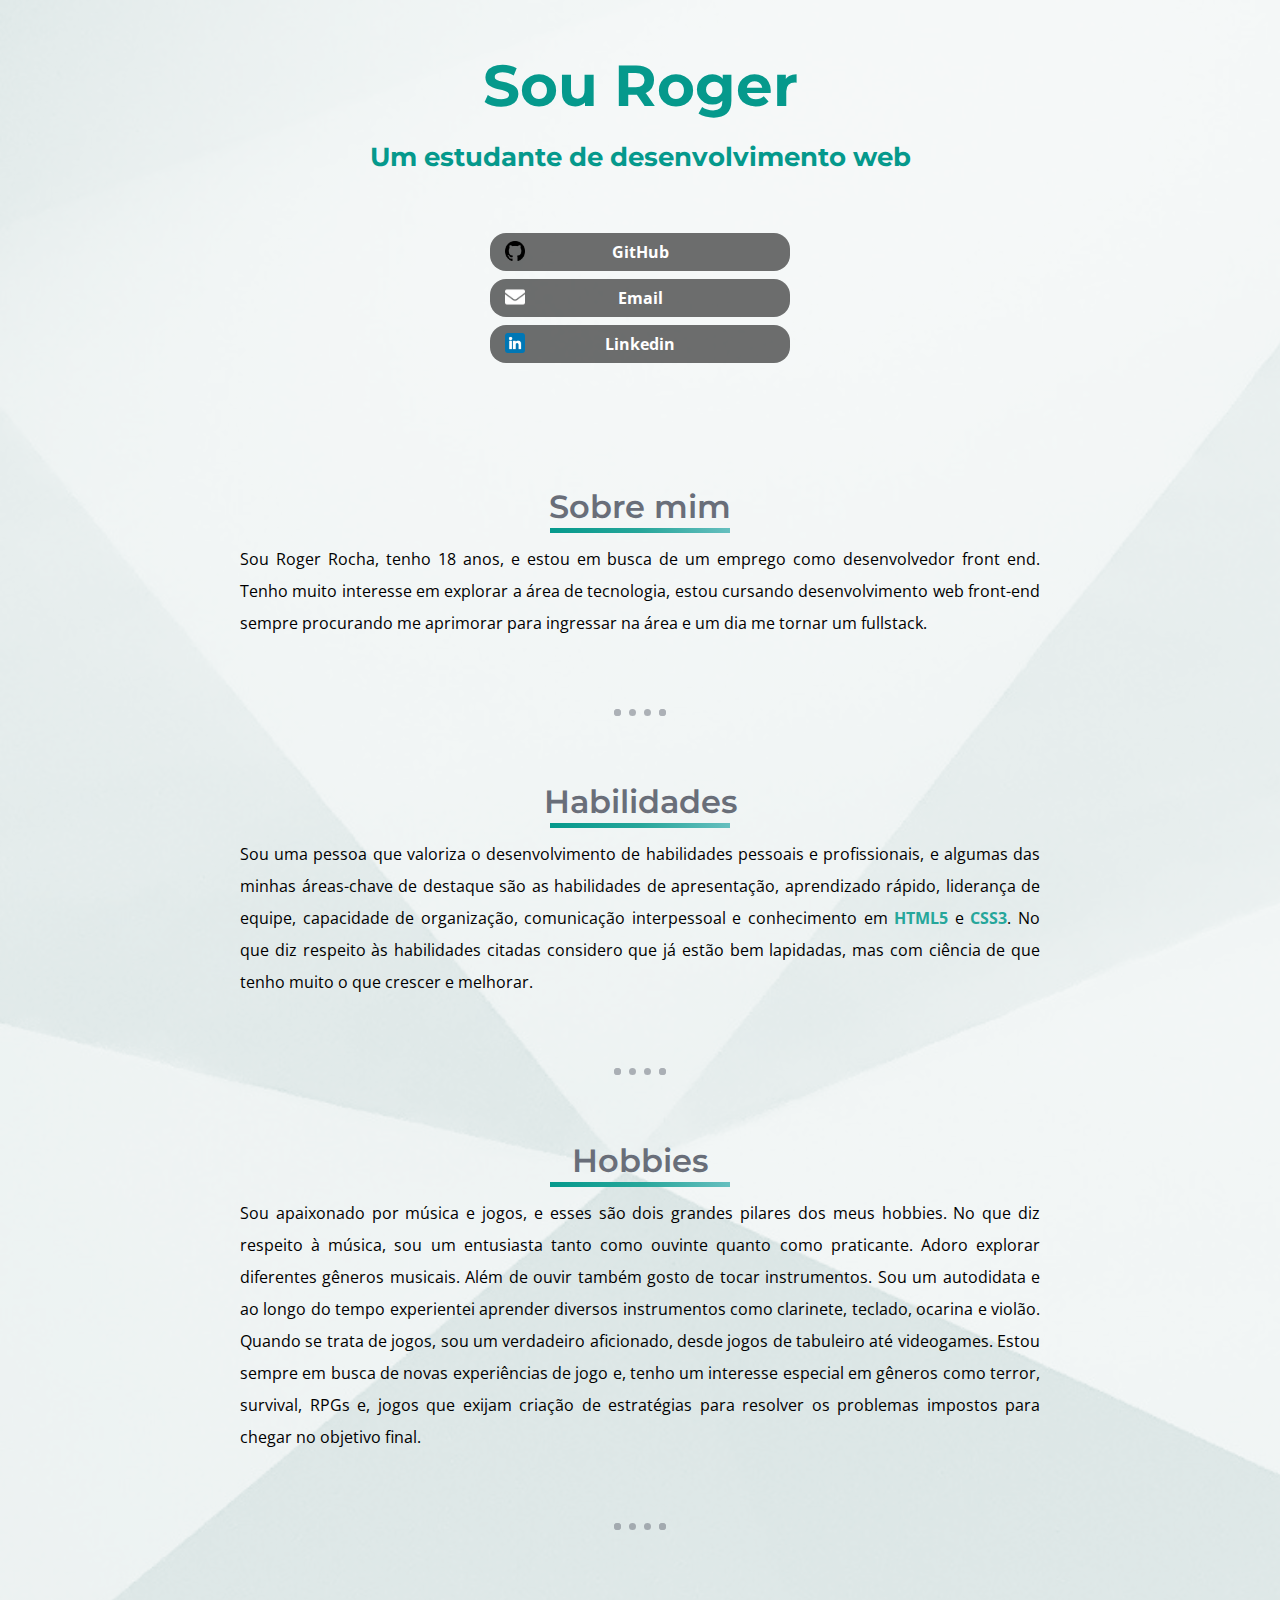
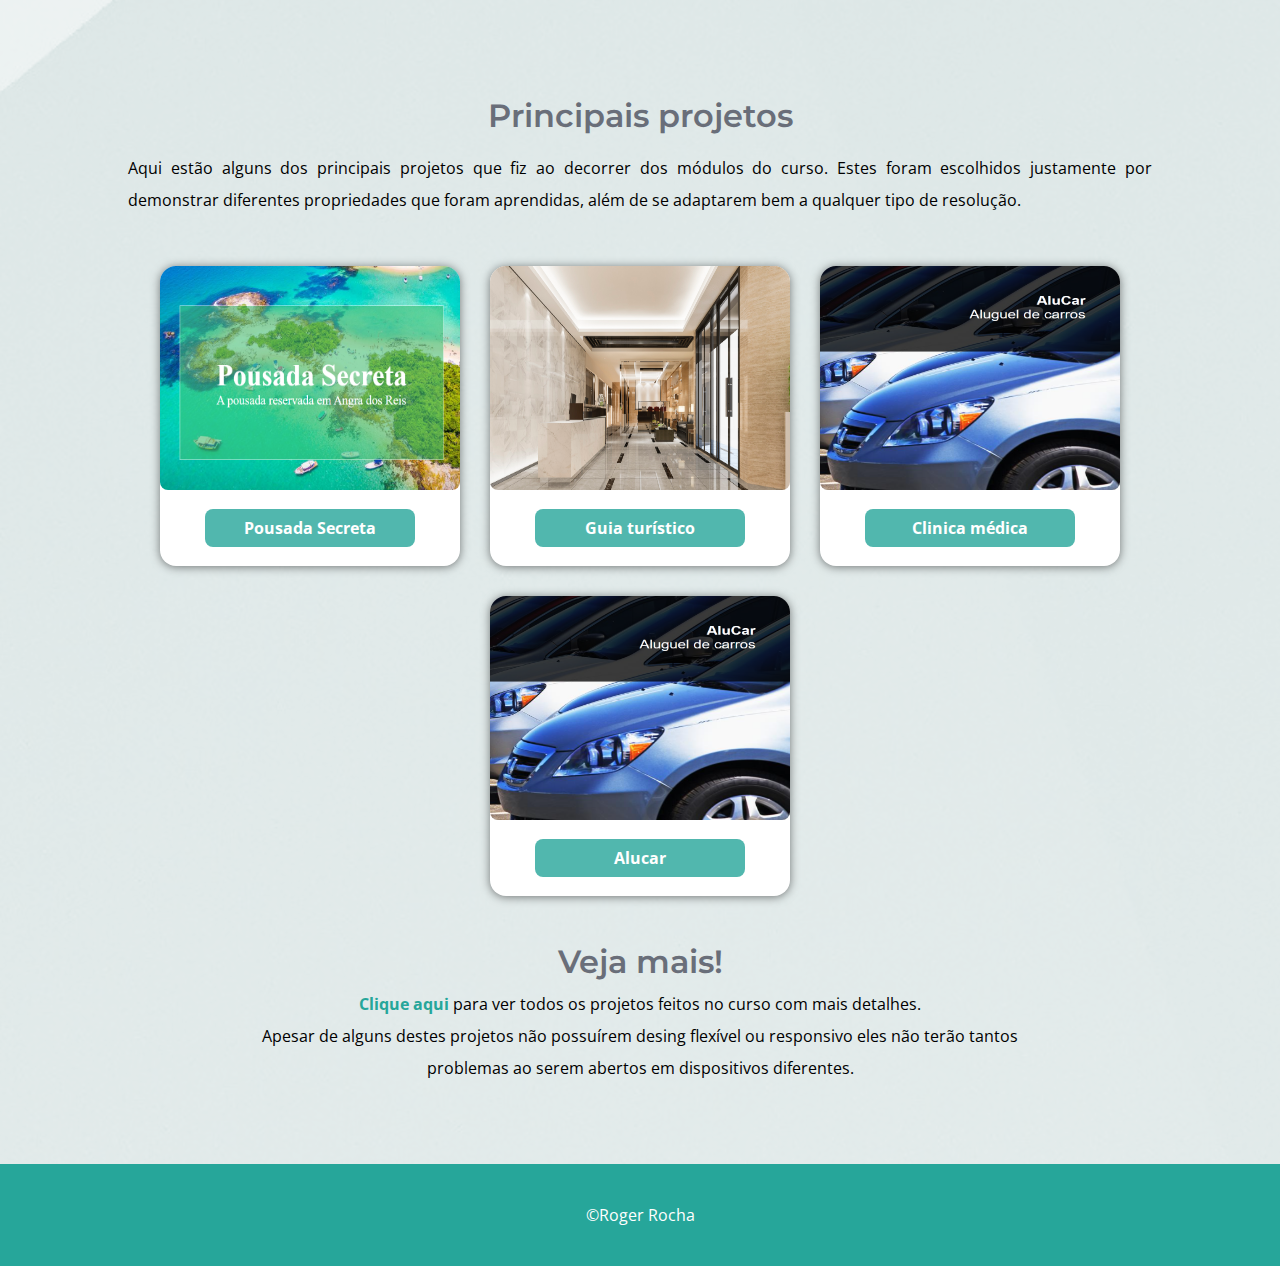
==== index.html @ a25a54a4 "Pimeiro Portfolio" ====
<!DOCTYPE html>
<html lang="pt-br">
<head>
    <meta charset="UTF-8">
    <meta name="viewport" content="width=device-width, initial-scale=1.0">
    <link rel="stylesheet" href="style.css">
    <link rel="preconnect" href="https://fonts.googleapis.com">
    <link rel="preconnect" href="https://fonts.gstatic.com" crossorigin>
    <link href="https://fonts.googleapis.com/css2?family=Montserrat:wght@100..900&family=Open+Sans:wght@300..800&display=swap" rel="stylesheet">
    <title>Portifólio</title>
</head>
<body>

    <main>
        <section id="voltar" class="apresentacao">

            <div class="container-info">
                <h1>Sou Roger</h1>
                <h2>Um estudante de desenvolvimento web</h2>
            </div>

       
            <nav class="links">
                <a href="https://github.com/rogerrochago02?tab=repositories" target="_blank">
                    <img src="imagens/logo_github.png" alt="icone-github">
                    GitHub
                </a>
                <a href="mailto:rogerrochago02@gmail.com" target="_blank">
                    <img src="imagens/email.png" alt="icone-email">
                    Email
                </a>
                <a id="sobre" href="https://www.linkedin.com/in/roger-rocha-gon%C3%A7alves-oliveira-5913b126b/" target="_blank">
                    <img src="imagens/linkedin.png" alt="icone-linkedin">
                    Linkedin
                </a>
            </nav>
           

        </section>


        <section class="container-sobre">

            <article class="descricao">
                <h2>Sobre mim</h2>
                <p>Sou Roger Rocha, tenho 18 anos, e estou em busca de um emprego como desenvolvedor front end. Tenho muito interesse em explorar a área de tecnologia, estou cursando desenvolvimento web front-end sempre procurando me aprimorar para ingressar na área e um dia me tornar um fullstack.</p>
            </article>

            <hr>

            <article class="descricao">
                <h2>Habilidades</h2>
                <p>Sou uma pessoa que valoriza o desenvolvimento de habilidades pessoais e profissionais, e algumas das minhas áreas-chave de destaque são as habilidades de apresentação, aprendizado rápido, liderança de equipe, capacidade de organização, comunicação interpessoal e conhecimento em <a href="https://www.devmedia.com.br/certificado/tecnologia/html/roger-rocha" target="_blank">HTML5</a> e <a href="https://www.devmedia.com.br/certificado/tecnologia/css/roger-rocha" target="_blank">CSS3</a>. No que diz respeito às habilidades citadas considero que já estão bem lapidadas, mas com ciência de que tenho muito o que crescer e melhorar.</p>
            </article>

            <hr>

            <article class="descricao">
                <h2>Hobbies</h2>
                <p>Sou apaixonado por música e jogos, e esses são dois grandes pilares dos meus hobbies. No que diz respeito à música, sou um entusiasta tanto como ouvinte quanto como praticante. Adoro explorar diferentes gêneros musicais. Além de ouvir também gosto de tocar instrumentos. Sou um autodidata e ao longo do tempo experientei aprender diversos instrumentos como clarinete, teclado, ocarina e violão. Quando se trata de jogos, sou um verdadeiro aficionado, desde jogos de tabuleiro até videogames. Estou sempre em busca de novas experiências de jogo e, tenho um interesse especial em gêneros como terror, survival, RPGs e, jogos que exijam criação de estratégias para resolver os problemas impostos para chegar no objetivo final.</p>
            </article>
        
            <hr>
        
        </section>

        <section id="projetos" class="container-projetos">

            <article class="sobre-projetos">
                <h2>Principais projetos</h2>
                <p>Aqui estão alguns dos principais projetos que fiz ao decorrer dos módulos do curso. Estes foram escolhidos justamente por demonstrar diferentes propriedades que foram aprendidas, além de se adaptarem bem a qualquer tipo de resolução.</p>
            </article>

            <div class="projetos">

                <div class="card">
                    <img src="imagens/Pousada_Secreta.png" alt="Pousada_Secreta">
                    <div class="botao"><a href="https://rogerrochago02.github.io/Pousada_Secreta/" target="_blank">Pousada Secreta</a></div>
                </div>

                <div class="card">
                    <img src="imagens/CM-Life.jpg"Paraty">
                    <div class="botao"><a href="https://rogerrochago02.github.io/clinica/" target="_blank">Guia turístico</a></div>
                </div>

                <div class="card">
                    <img src="imagens/Alucar.png" alt="CLinica CM-Life">
                    <div class="botao"><a href="https://rogerrochago02.github.io/alucar" target="_blank">Clinica médica</a></div>
                </div>

                <div class="card">
                    <img src="imagens/Alucar.png" alt="Agencia">
                    <div class="botao"><a href="https://rogerrochago02.github.io/Agencia/">Alucar</a></div>
                </div>
            </div>
        </section>

        <aside class="veja-mais">
            <article>
                <h3>Veja mais!</h3>
                <p><a href="projetos.html" target="_blank">Clique aqui</a> para ver todos os projetos feitos no curso com mais detalhes.</p>
                <p>Apesar de alguns destes projetos não possuírem desing flexível ou responsivo eles não terão tantos problemas ao serem abertos em dispositivos diferentes.</p>
            </article>
        </aside>
    </main>

    <footer>
        &copy;Roger Rocha
    </footer>
</body>
</html>
---- style.css ----
* {
    margin: 0;
    padding: 0;
    box-sizing: border-box;
}

body {
    background-color: rgba(224, 242, 241, 0.7);
    background-image: url(imagens/imagem-de-fundo.jpg), linear-gradient(rgba(224, 242, 241, 0.5), rgba(224, 242, 241, 0.5));
    background-repeat: no-repeat;
    background-size: cover;
    background-blend-mode: overlay;
}

.apresentacao {
    max-width: 1024px;
    margin: auto;
    display: flex;
    flex-direction: column;
    align-items: center;
    justify-content: space-around;
}

.container-info {
    display: flex;
    flex-direction: column;
    align-items: center;
    text-align: center;
    margin: 30px 0;
}

h1, h2, h3 {
    text-align: center;
    font-family: 'Montserrat', sans-serif;
}


h1 {
    color: #05998c;
    font-family: 'Montserrat', sans-serif;
    font-size: 3.625rem;
    margin: 20px 0;
}

.container-info h2 {
    color: #05998c;
    font-size: 26px;
    font-weight: 700;

}

h2, h3 {
    color: #696e79;
    font-size: 2rem;
    font-weight: 600;
    position: relative;   
}

.container-sobre h2::before {
    content: "";
    display: block;
    width: 80%; 
    max-width: 180px; 
    height: 5px;
    background: linear-gradient(90deg, #05998c , #26a69a, #66bfbf);
    position: absolute;
    bottom: -10px; 
    left: 50%; 
    transform: translate(-50%);
}

p, a {
    font-family: 'Open Sans', sans-serif;
}

.foto {
    background-image: url(imagens/Ney.jpg);
    background-position: center;
    background-size: cover;
    background-color: #fff;
    height: 200px;
    width: 200px;
    border-radius: 50%;
    border: 2px solid teal;
    margin-top: 40px;
}

.links {
    display: flex;
    flex-direction: column;
    margin-top: 30px;
}

.links a {
    width: 300px;
    text-decoration: none;
    color: #fff;
    background-color: #0000008f;
    border-radius: 16px;
    margin-bottom: 8px;
    padding: 8px;
    display: flex;
    justify-content: center;
    position: relative;
}

.links a:hover {
    background-color: #42454c;
}

.links img {
    height: 20px;
    width: 20px;
    display: flex;
    position: absolute;
    left: 15px;
}

.container-sobre {
    max-width: 1024px;
    margin: 120px auto;
    text-align: justify;
    line-height: 2em;
}

.container-sobre h2 {
    text-align: center;
    margin: 20px auto 20px;
}

.descricao, .sobre-projetos {
    max-width: 800px;
    margin: auto;
}

.sobre-projetos p {
    text-align: justify;
}

.descricao a:hover {
    text-decoration: underline;
}

.container-sobre hr {
    width: 5%;
    margin: 70px auto;
    border: dotted 7px #696e79;
    border-bottom:  none;
    opacity: 0.5;
}


.container-projetos {
    padding: 50px 40px;
}

.sobre-projetos h2 {
    margin-bottom: 20px;
}

.sobre-projetos {
    max-width: 1024px;
    margin: 0 auto 50px auto;
    line-height: 2em;
}

.projetos {
    max-width: 1360px;
    margin: auto;
    display: flex;
    justify-content: center;
    flex-wrap: wrap;
    gap: 30px;
}

.card {
    background-color:#fff ;
    width: 300px;
    height: 300px;
    border-radius: 16px;
    padding-bottom: 20px;
    box-shadow: 0px 1px 10px rgb(0 0 0 / 50%);
    
}

.card img {
    width: 100%;
    height: 80%;
    border-radius: 16px 16px 8px 8px;
}

.botao {
    width: 70%;
    margin: 15px auto 0;
    opacity: 0.8;
    background-color: #26a69a;
    border-radius: 8px;
    padding: 8px;
    text-align: center;
}

.botao a {
    text-decoration: none;
    color: #fff;
}

.botao:hover {
    opacity: 1.0;
}

.veja-mais {
    max-width: 800px;
    margin: auto;
    text-align: center;
    line-height: 2em;
    font-family: sans-serif;
}

.veja-mais h3 {
    margin-bottom: 10px;
}

a {
    color: #26a69a;
    font-weight: 700;
    text-decoration: none;
}

.veja-mais a:hover {
    text-decoration: underline;
}

footer {
    background-color: #26a69a;
    color: #fff;
    margin-top: 80px;
    padding: 40px;
    text-align: center;
    font-family: 'Open Sans', sans-serif;
}
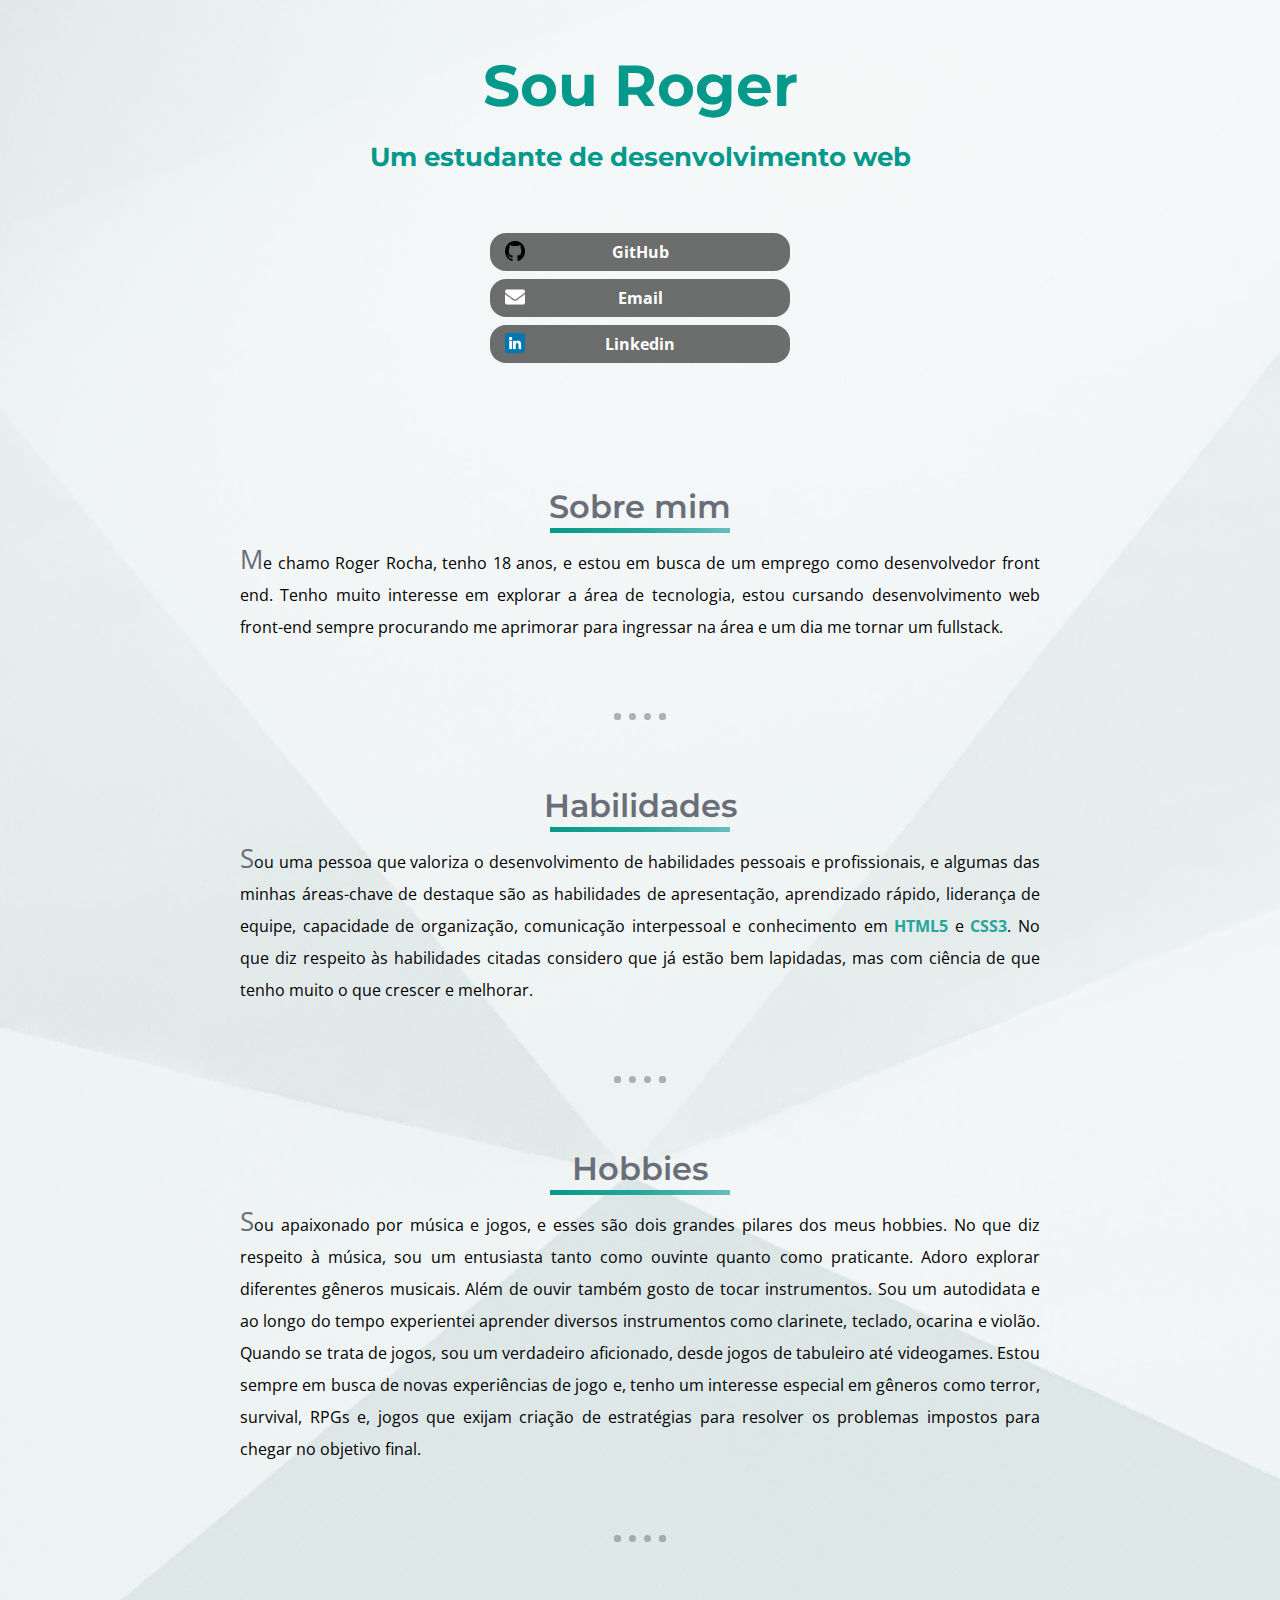
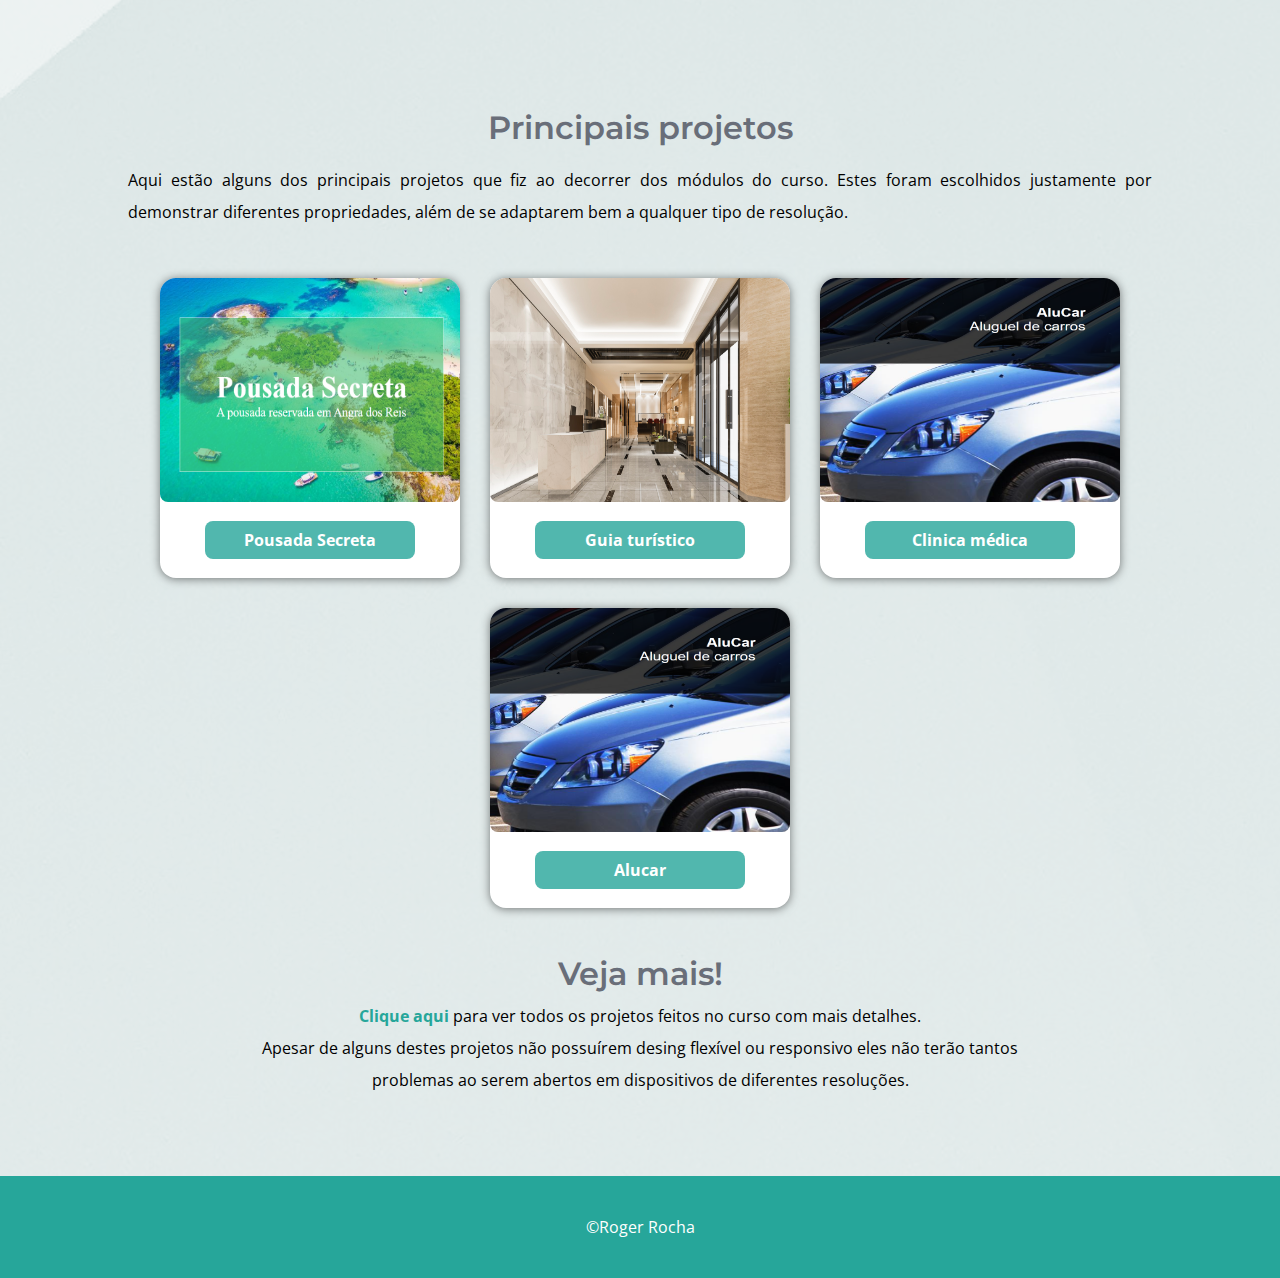
==== commit 32ad5464: "Portfolio Atualizado" ====
--- a/index.html
+++ b/index.html
@@ -43,7 +43,7 @@
 
             <article class="descricao">
                 <h2>Sobre mim</h2>
-                <p>Sou Roger Rocha, tenho 18 anos, e estou em busca de um emprego como desenvolvedor front end. Tenho muito interesse em explorar a área de tecnologia, estou cursando desenvolvimento web front-end sempre procurando me aprimorar para ingressar na área e um dia me tornar um fullstack.</p>
+                <p>Me chamo Roger Rocha, tenho 18 anos, e estou em busca de um emprego como desenvolvedor front end. Tenho muito interesse em explorar a área de tecnologia, estou cursando desenvolvimento web front-end sempre procurando me aprimorar para ingressar na área e um dia me tornar um fullstack.</p>
             </article>
 
             <hr>
@@ -68,7 +68,7 @@
 
             <article class="sobre-projetos">
                 <h2>Principais projetos</h2>
-                <p>Aqui estão alguns dos principais projetos que fiz ao decorrer dos módulos do curso. Estes foram escolhidos justamente por demonstrar diferentes propriedades que foram aprendidas, além de se adaptarem bem a qualquer tipo de resolução.</p>
+                <p>Aqui estão alguns dos principais projetos que fiz ao decorrer dos módulos do curso. Estes foram escolhidos justamente por demonstrar diferentes propriedades, além de se adaptarem bem a qualquer tipo de resolução.</p>
             </article>
 
             <div class="projetos">
@@ -99,7 +99,7 @@
             <article>
                 <h3>Veja mais!</h3>
                 <p><a href="projetos.html" target="_blank">Clique aqui</a> para ver todos os projetos feitos no curso com mais detalhes.</p>
-                <p>Apesar de alguns destes projetos não possuírem desing flexível ou responsivo eles não terão tantos problemas ao serem abertos em dispositivos diferentes.</p>
+                <p>Apesar de alguns destes projetos não possuírem desing flexível ou responsivo eles não terão tantos problemas ao serem abertos em dispositivos de diferentes resoluções.</p>
             </article>
         </aside>
     </main>
--- a/style.css
+++ b/style.css
@@ -73,6 +73,11 @@
     font-family: 'Open Sans', sans-serif;
 }
 
+.descricao p::first-letter {
+    font-size: 26px;
+    color: #696e79;
+}
+
 .foto {
     background-image: url(imagens/Ney.jpg);
     background-position: center;
@@ -237,4 +242,19 @@
     padding: 40px;
     text-align: center;
     font-family: 'Open Sans', sans-serif;
+}
+
+@media (max-width: 425px) {
+    p {
+        line-height: 2;
+        word-spacing: 2px;
+        hyphens: auto;
+        text-align: justify;
+    }
+}
+
+@media (max-width: 840px) {
+    p {
+        margin: 0 30px;
+    }
 }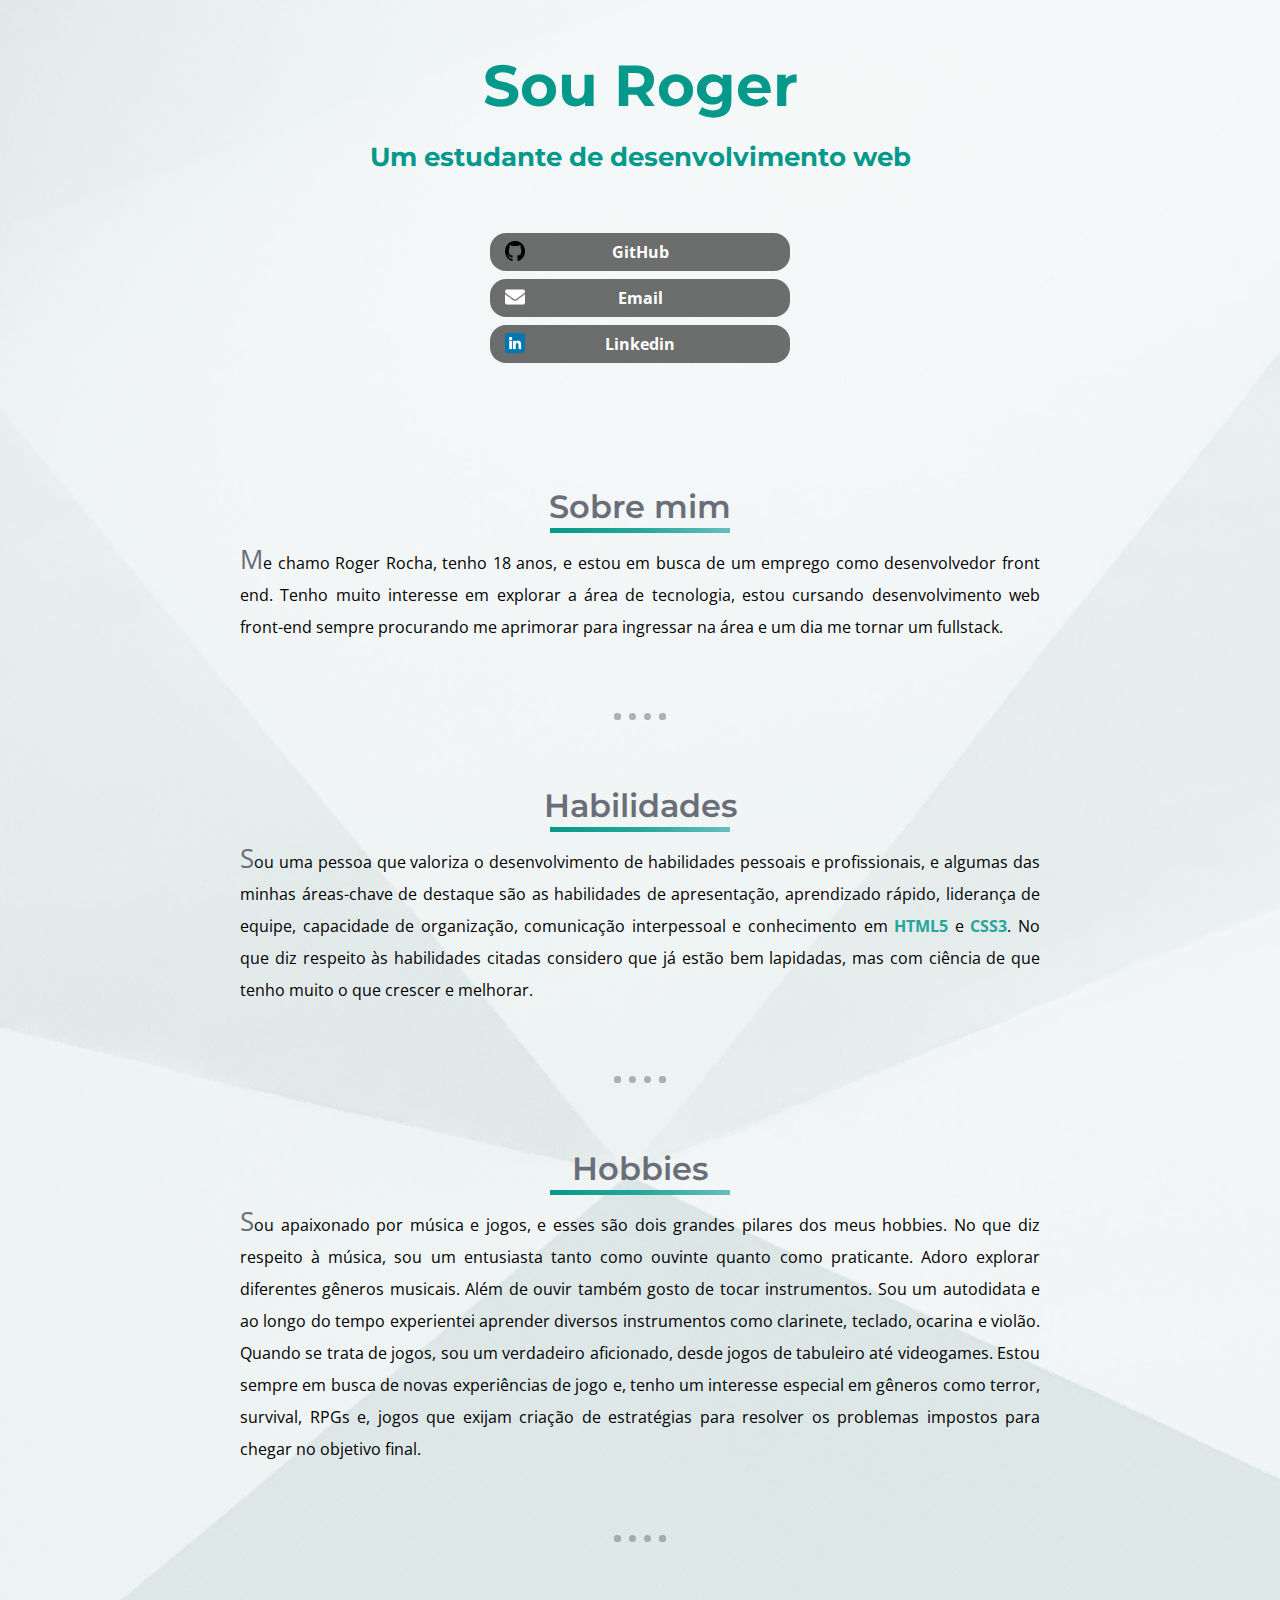
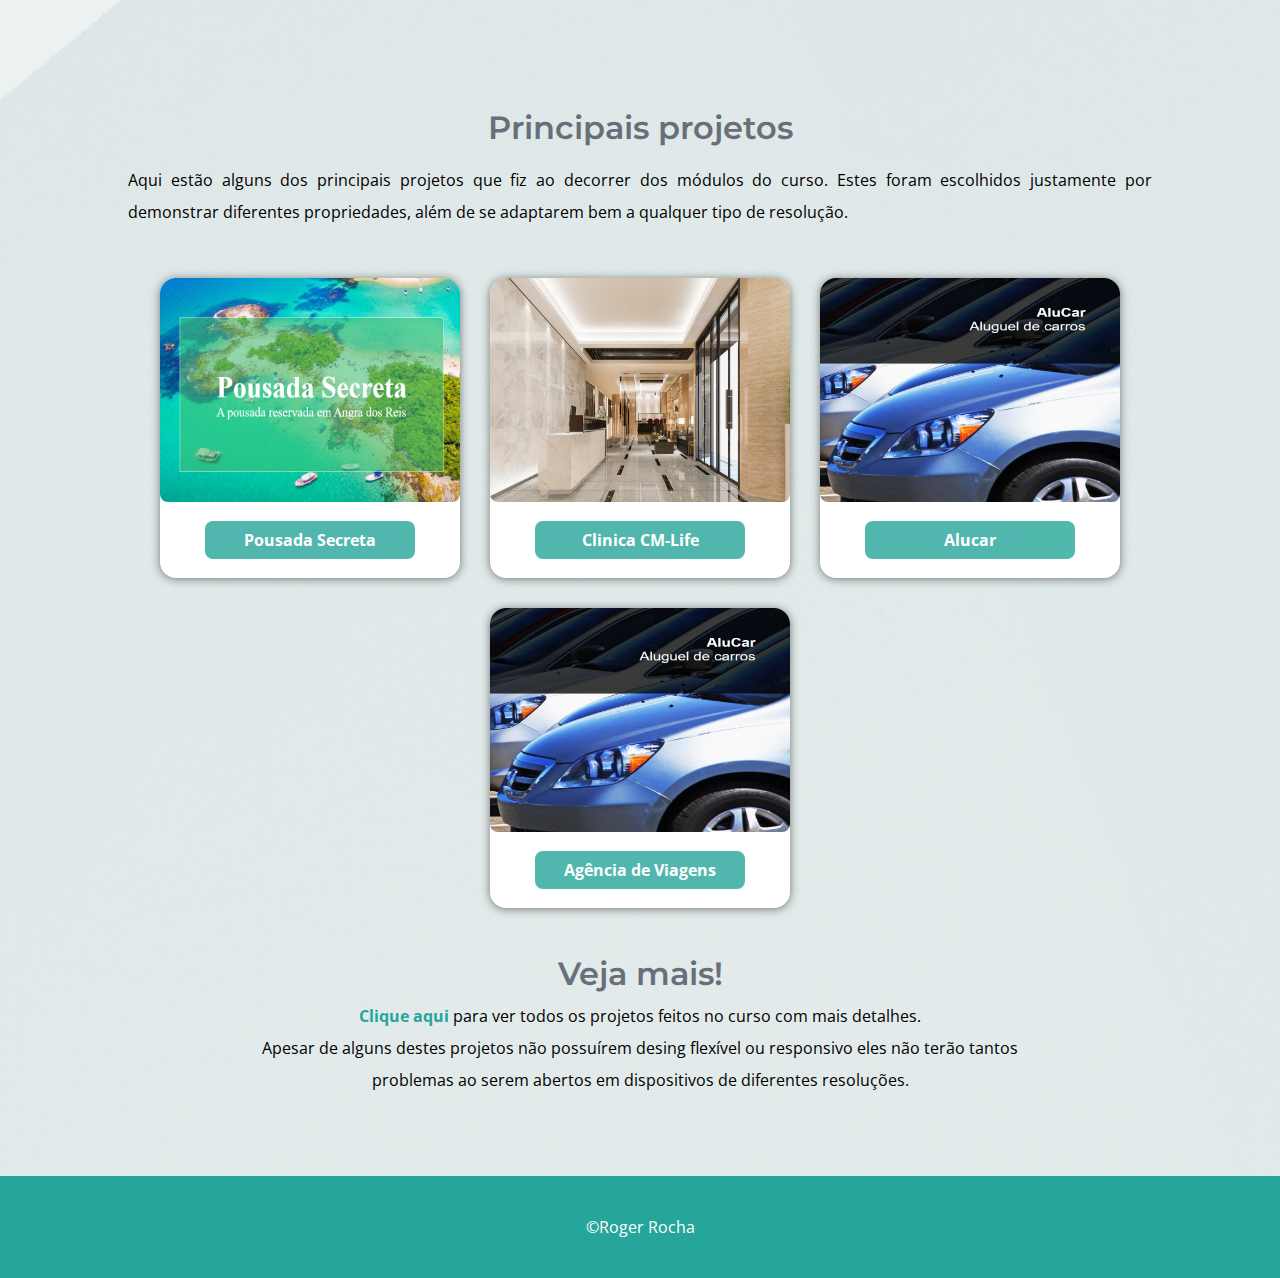
==== commit b1c67dc1: "Portfolio Atualizado" ====
--- a/index.html
+++ b/index.html
@@ -80,17 +80,17 @@
 
                 <div class="card">
                     <img src="imagens/CM-Life.jpg"Paraty">
-                    <div class="botao"><a href="https://rogerrochago02.github.io/clinica/" target="_blank">Guia turístico</a></div>
+                    <div class="botao"><a href="https://rogerrochago02.github.io/clinica/" target="_blank">Clinica CM-Life</a></div>
                 </div>
 
                 <div class="card">
                     <img src="imagens/Alucar.png" alt="CLinica CM-Life">
-                    <div class="botao"><a href="https://rogerrochago02.github.io/alucar" target="_blank">Clinica médica</a></div>
+                    <div class="botao"><a href="https://rogerrochago02.github.io/alucar" target="_blank">Alucar</a></div>
                 </div>
 
                 <div class="card">
                     <img src="imagens/Alucar.png" alt="Agencia">
-                    <div class="botao"><a href="https://rogerrochago02.github.io/Agencia/">Alucar</a></div>
+                    <div class="botao"><a href="https://rogerrochago02.github.io/Agencia/">Agência de Viagens</a></div>
                 </div>
             </div>
         </section>
--- a/style.css
+++ b/style.css
@@ -244,17 +244,19 @@
     font-family: 'Open Sans', sans-serif;
 }
 
+@media (max-width: 840px) {
+    p {
+        margin: 0 30px;
+    }
+}
+
 @media (max-width: 425px) {
     p {
         line-height: 2;
         word-spacing: 2px;
         hyphens: auto;
         text-align: justify;
+        margin: 0 20px;
     }
 }
 
-@media (max-width: 840px) {
-    p {
-        margin: 0 30px;
-    }
-}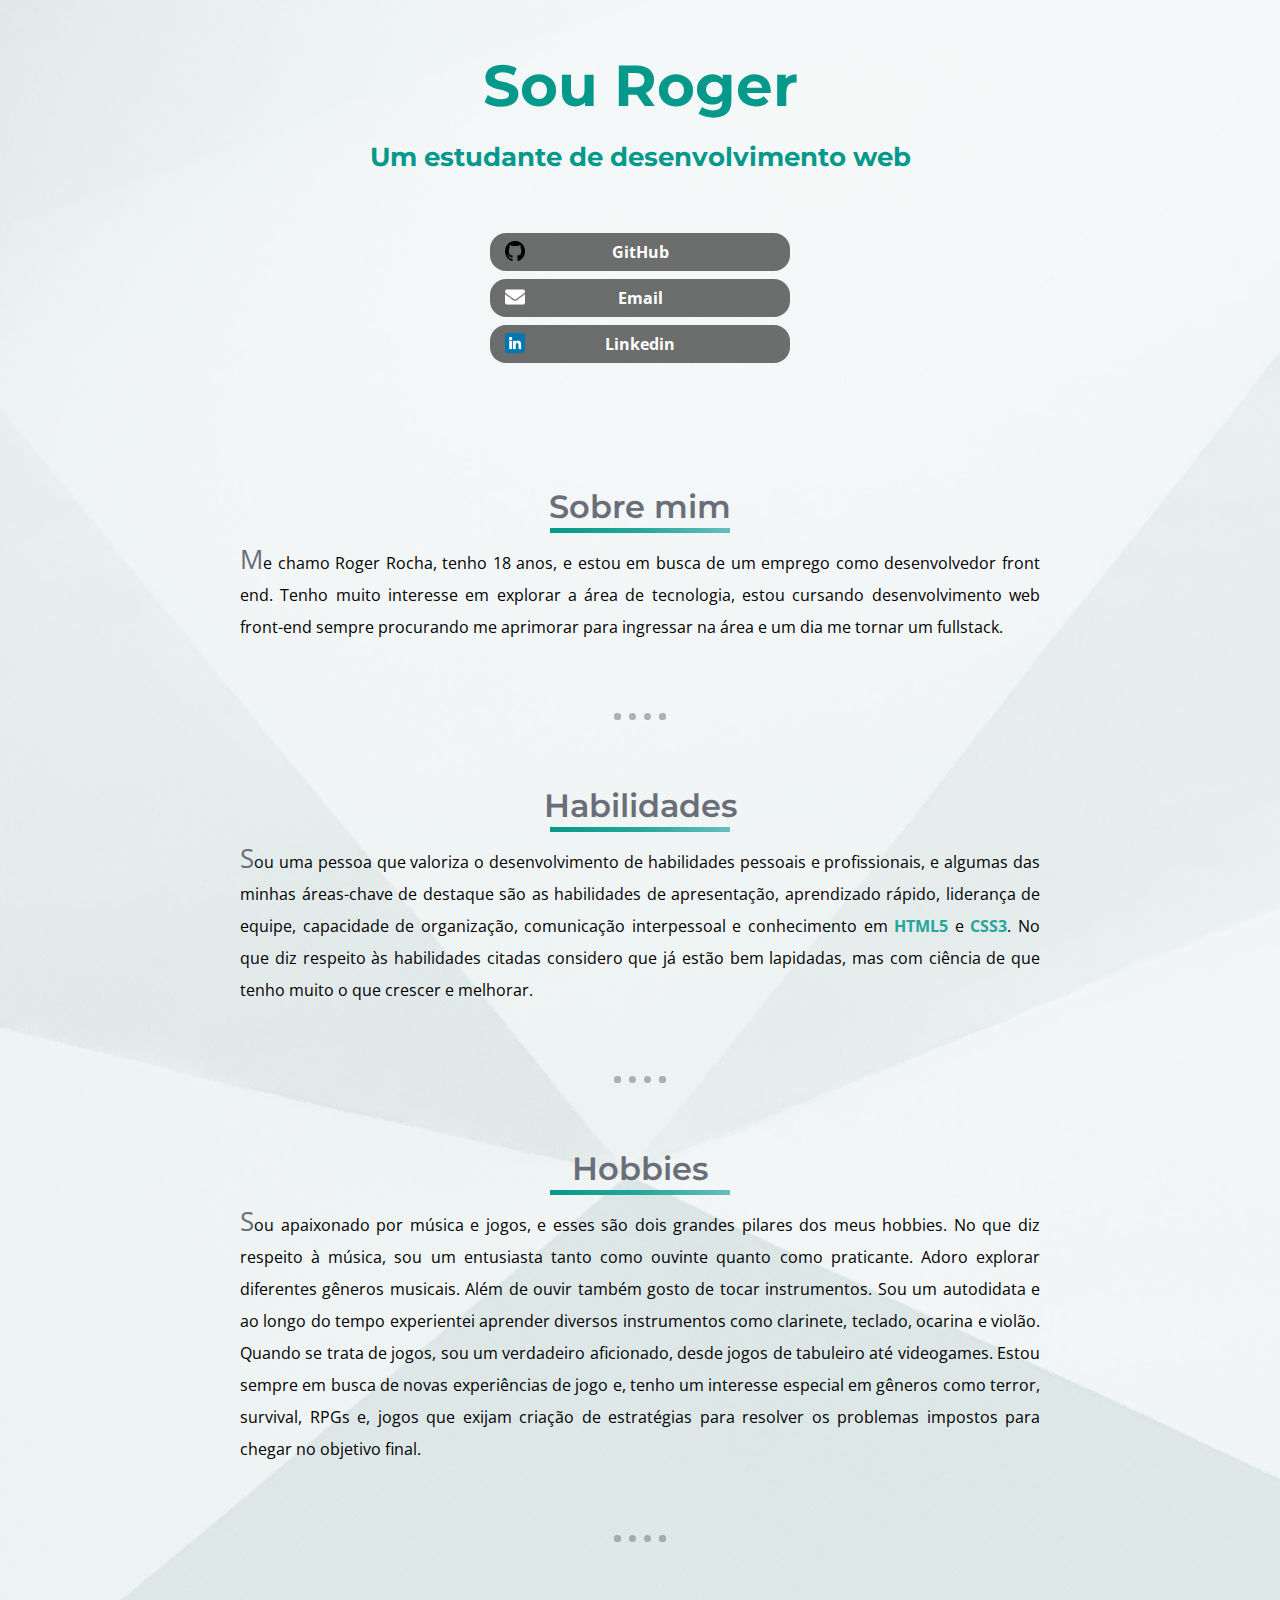
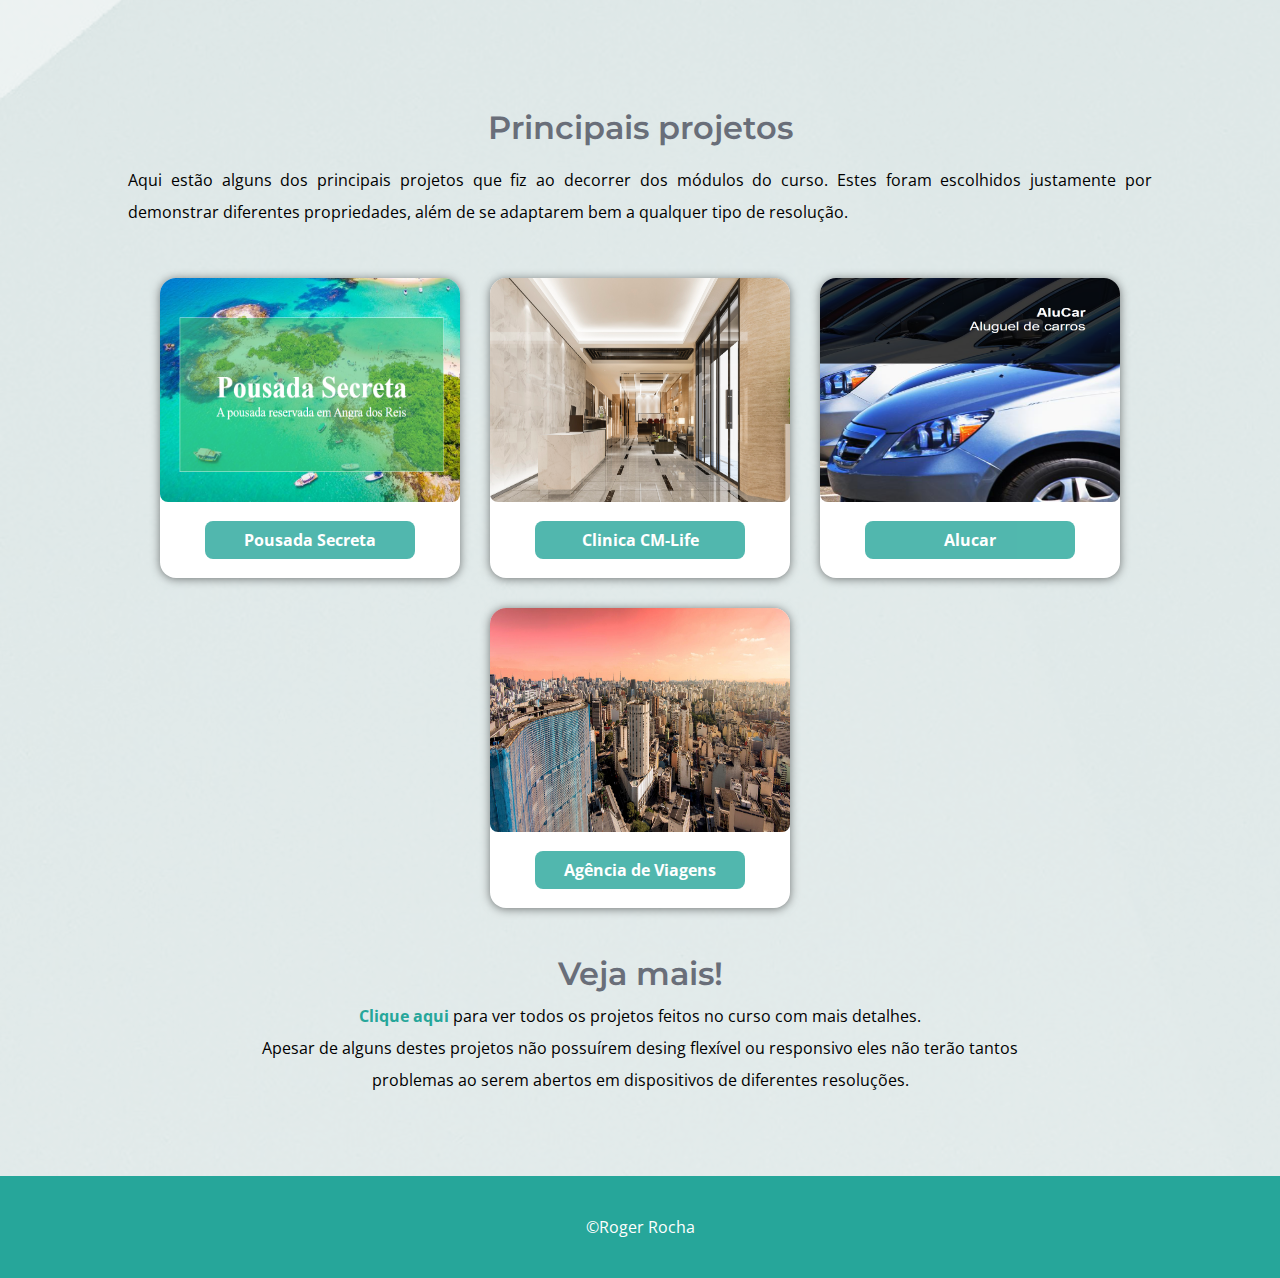
==== commit 43dbbed0: "Portfolio atualizado" ====
--- a/index.html
+++ b/index.html
@@ -89,7 +89,7 @@
                 </div>
 
                 <div class="card">
-                    <img src="imagens/Alucar.png" alt="Agencia">
+                    <img src="imagens/saopaulo.jpg" alt="Agencia">
                     <div class="botao"><a href="https://rogerrochago02.github.io/Agencia/">Agência de Viagens</a></div>
                 </div>
             </div>
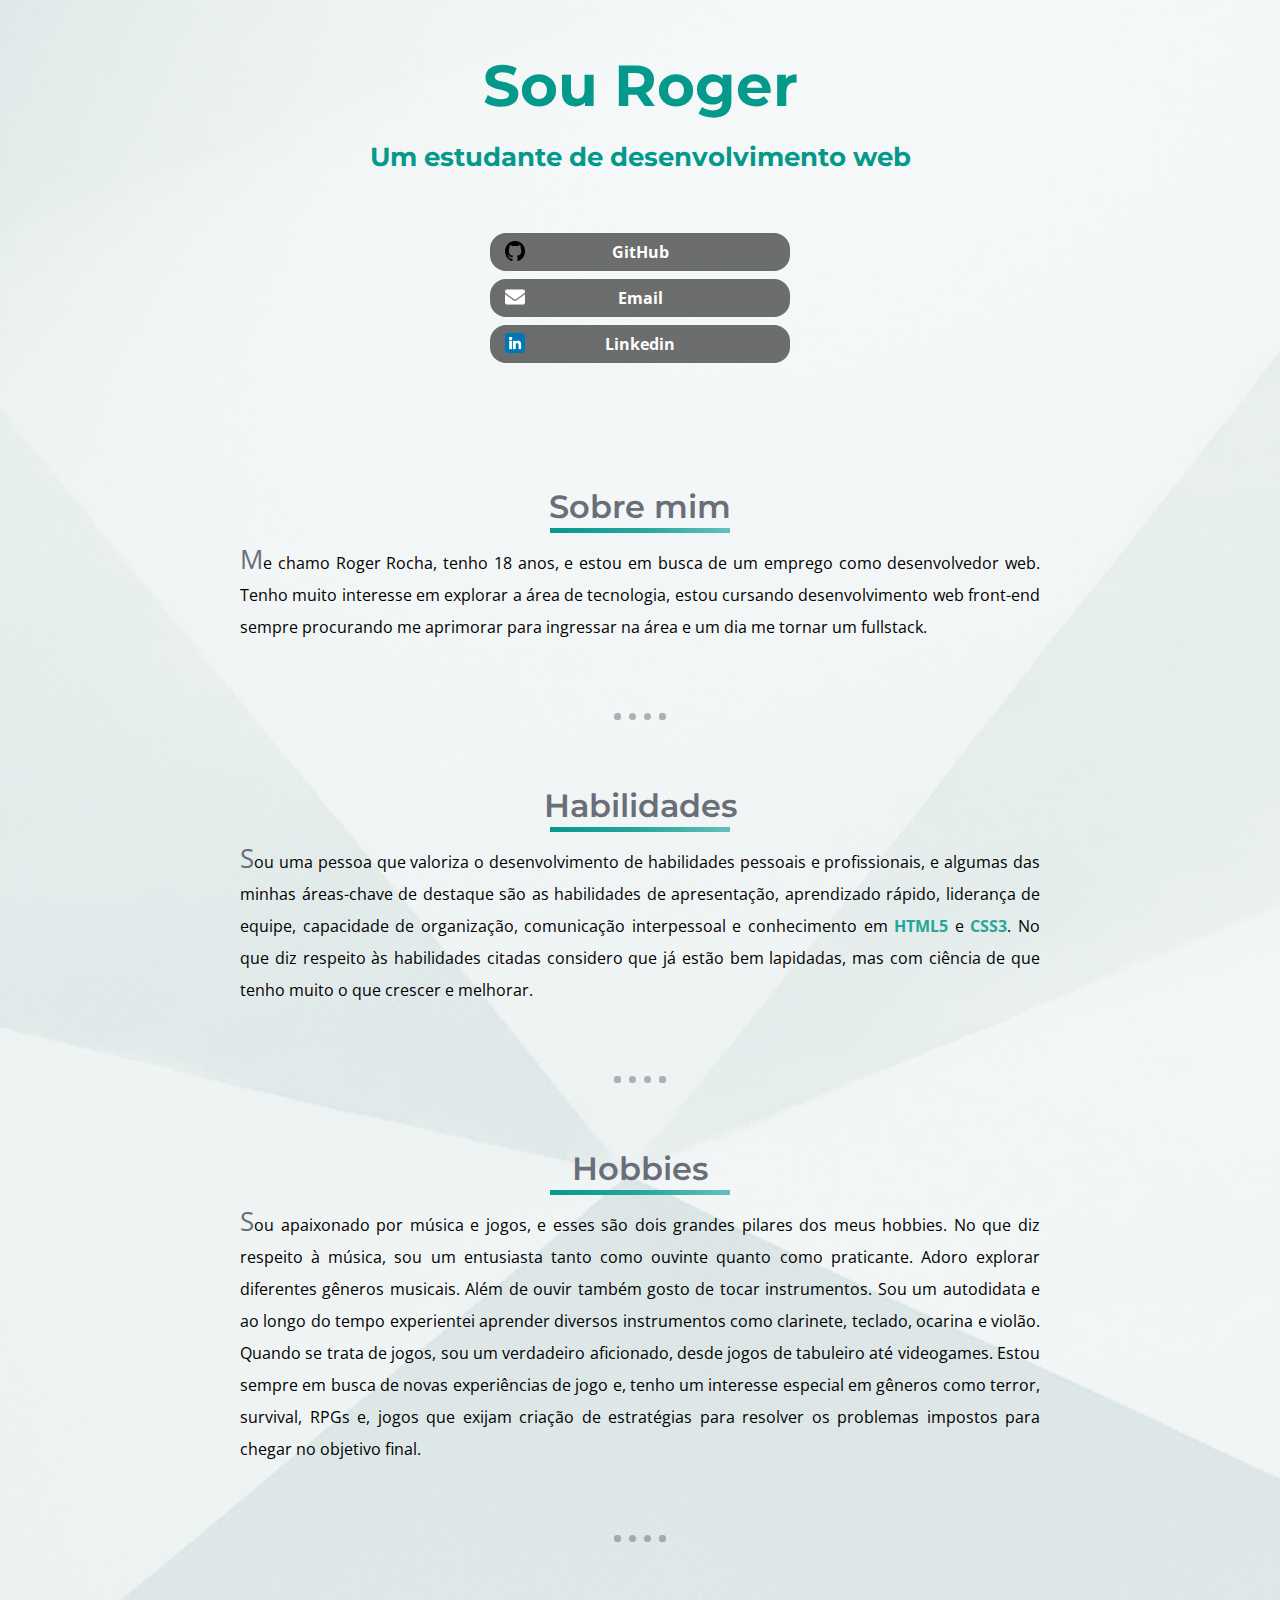
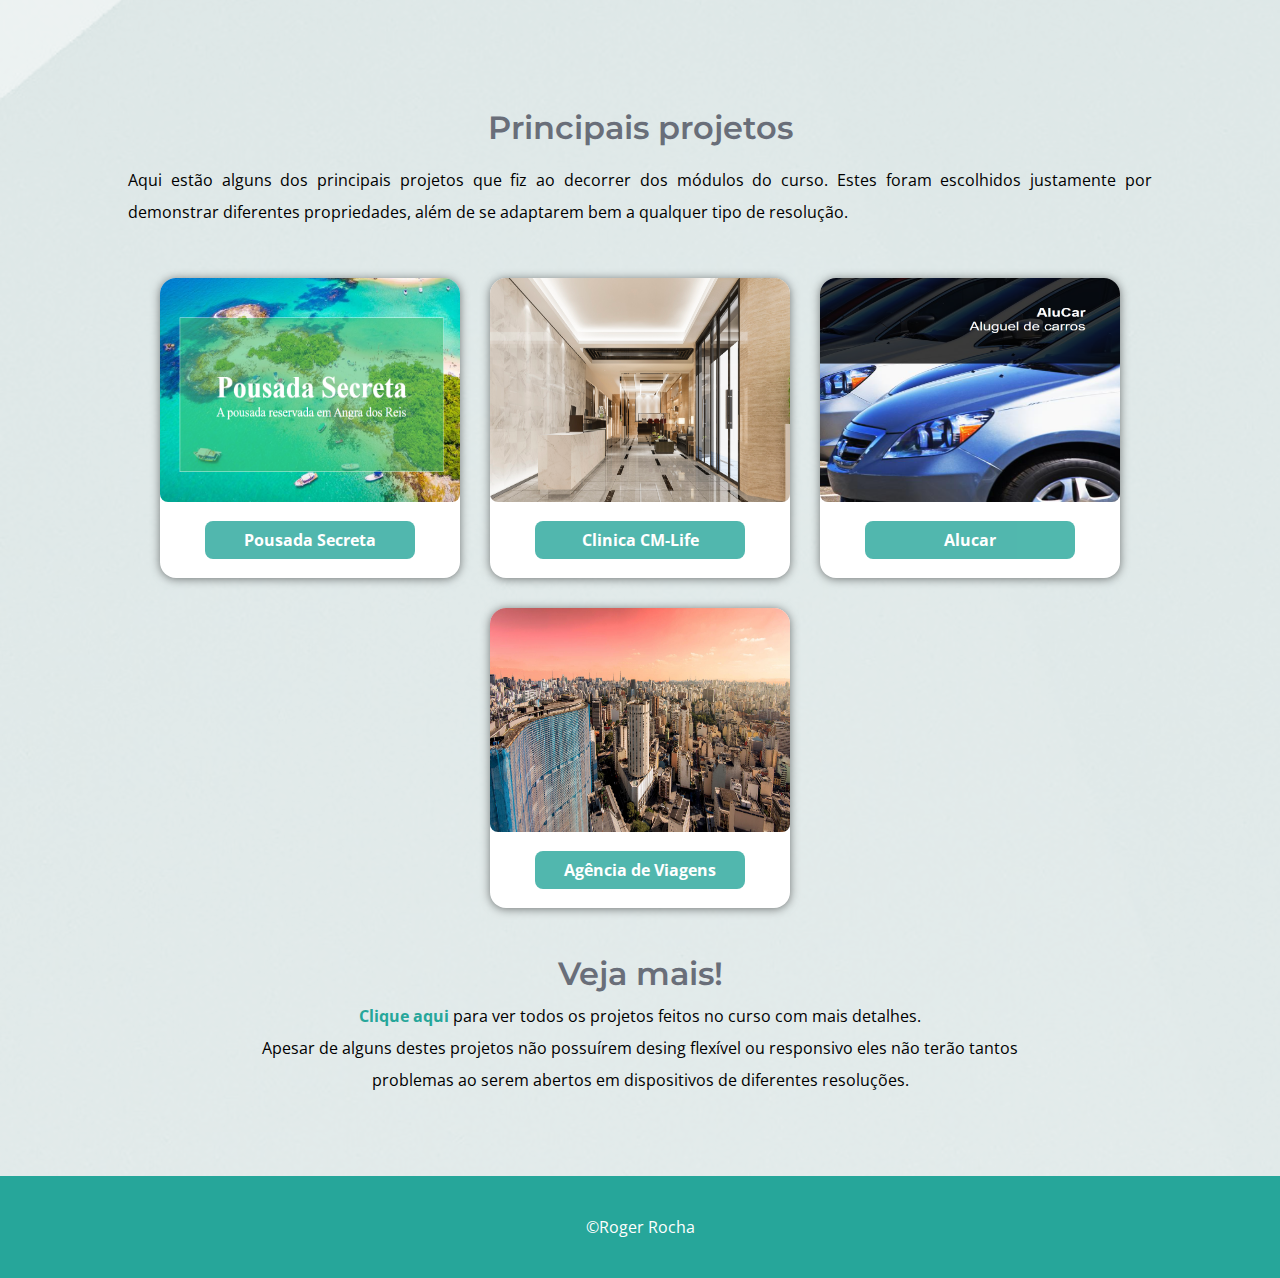
==== commit b1034fff: "Portfolio Atualizado" ====
--- a/index.html
+++ b/index.html
@@ -43,7 +43,7 @@
 
             <article class="descricao">
                 <h2>Sobre mim</h2>
-                <p>Me chamo Roger Rocha, tenho 18 anos, e estou em busca de um emprego como desenvolvedor front end. Tenho muito interesse em explorar a área de tecnologia, estou cursando desenvolvimento web front-end sempre procurando me aprimorar para ingressar na área e um dia me tornar um fullstack.</p>
+                <p>Me chamo Roger Rocha, tenho 18 anos, e estou em busca de um emprego como desenvolvedor web. Tenho muito interesse em explorar a área de tecnologia, estou cursando desenvolvimento web front-end sempre procurando me aprimorar para ingressar na área e um dia me tornar um fullstack.</p>
             </article>
 
             <hr>
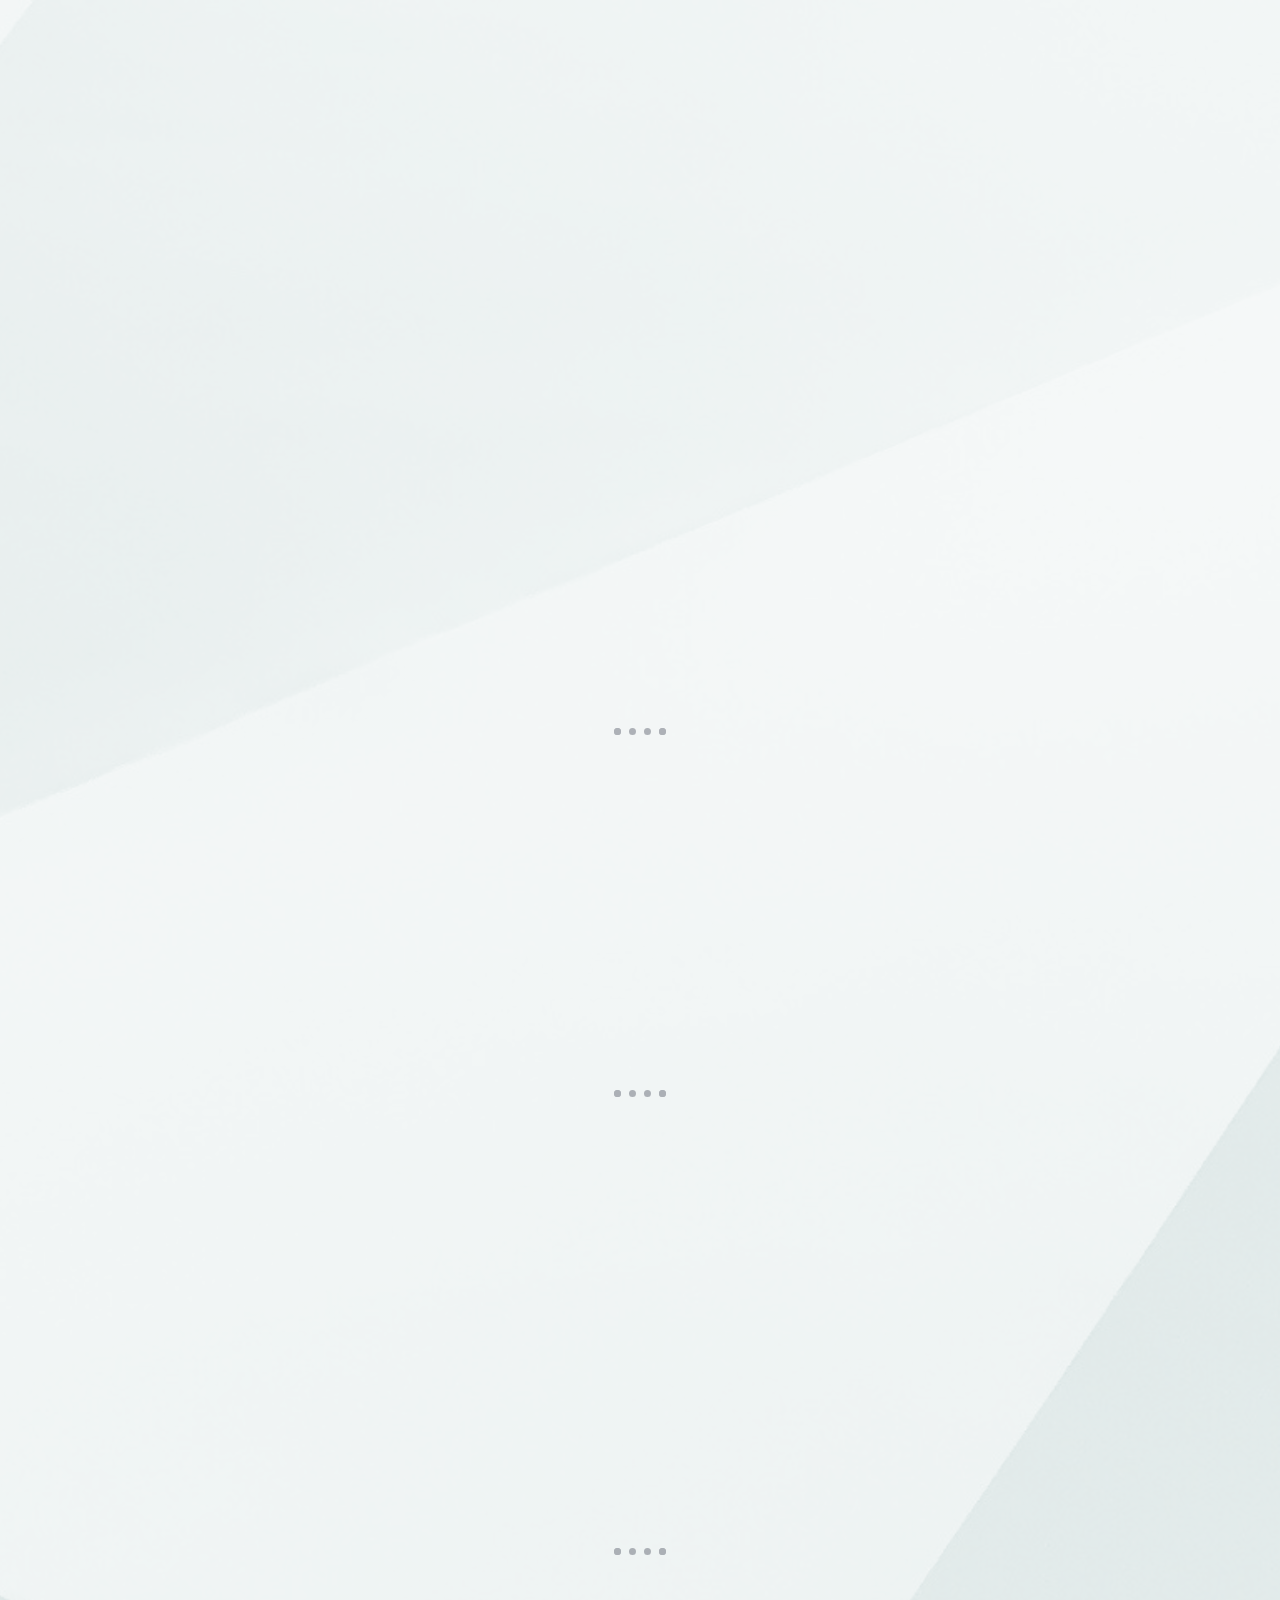
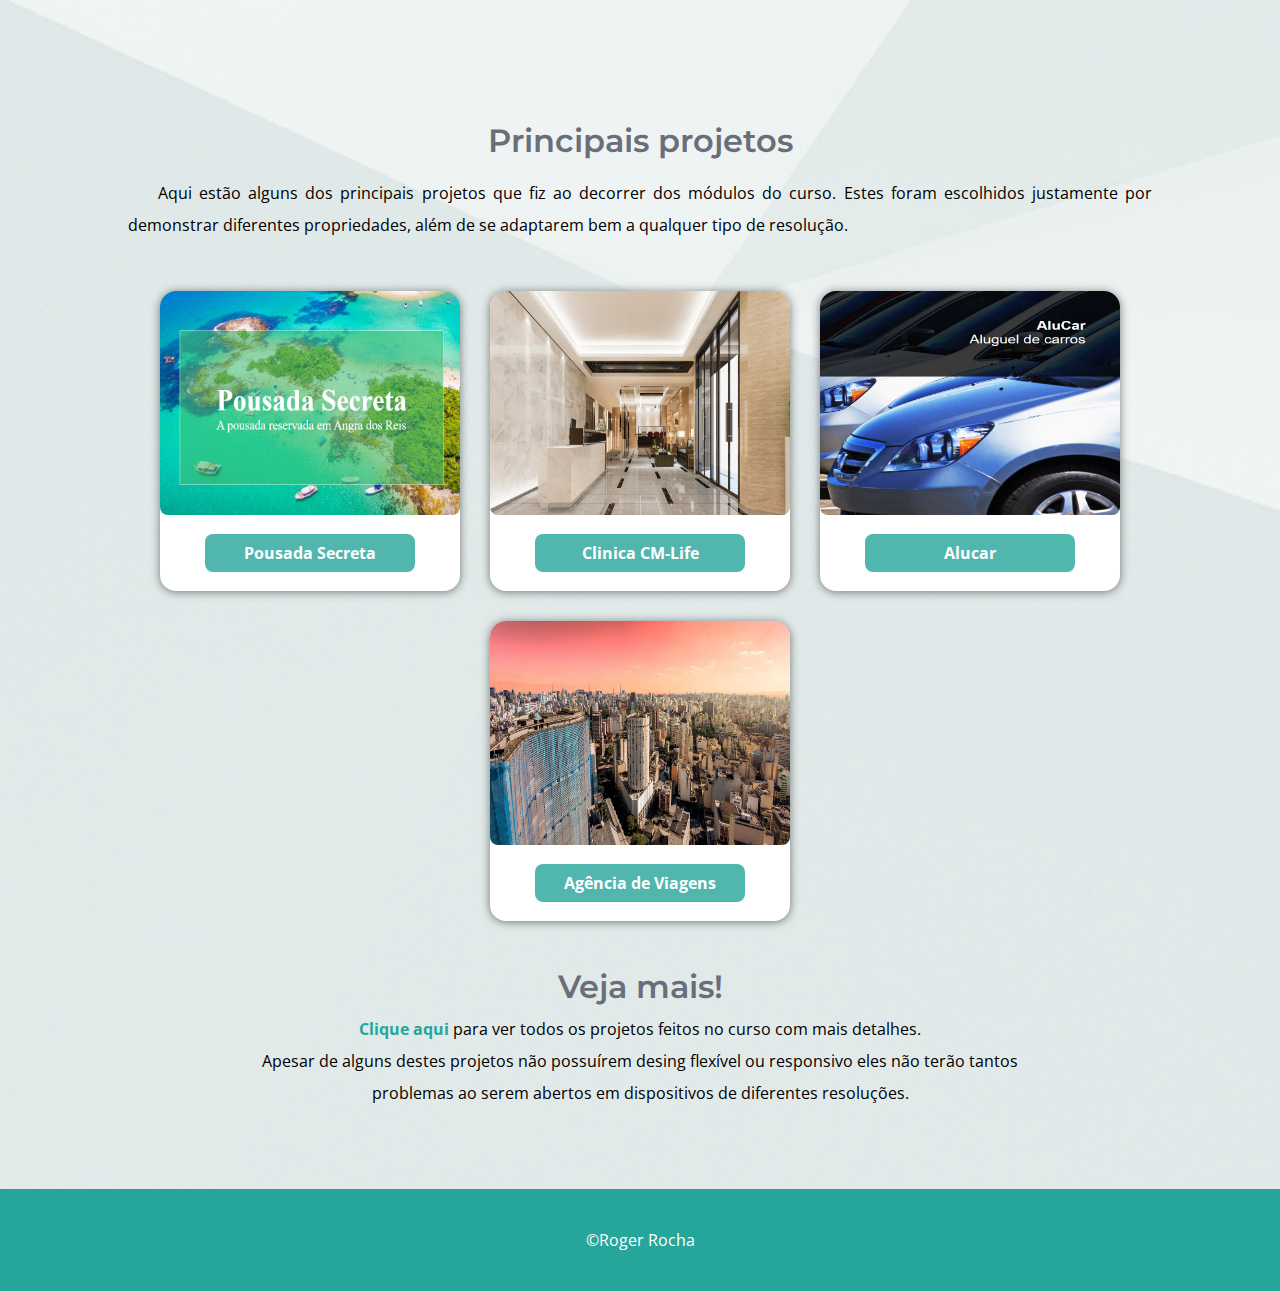
==== commit 2f6793ee: "Atualizacoes no portfolio" ====
--- a/index.html
+++ b/index.html
@@ -14,13 +14,13 @@
     <main>
         <section id="voltar" class="apresentacao">
 
-            <div class="container-info">
+            <div class="container-info fade">
                 <h1>Sou Roger</h1>
                 <h2>Um estudante de desenvolvimento web</h2>
             </div>
 
        
-            <nav class="links">
+            <nav class="links fade">
                 <a href="https://github.com/rogerrochago02?tab=repositories" target="_blank">
                     <img src="imagens/logo_github.png" alt="icone-github">
                     GitHub
@@ -41,21 +41,21 @@
 
         <section class="container-sobre">
 
-            <article class="descricao">
+            <article class="descricao fade">
                 <h2>Sobre mim</h2>
                 <p>Me chamo Roger Rocha, tenho 18 anos, e estou em busca de um emprego como desenvolvedor web. Tenho muito interesse em explorar a área de tecnologia, estou cursando desenvolvimento web front-end sempre procurando me aprimorar para ingressar na área e um dia me tornar um fullstack.</p>
             </article>
 
             <hr>
 
-            <article class="descricao">
+            <article class="descricao fade">
                 <h2>Habilidades</h2>
                 <p>Sou uma pessoa que valoriza o desenvolvimento de habilidades pessoais e profissionais, e algumas das minhas áreas-chave de destaque são as habilidades de apresentação, aprendizado rápido, liderança de equipe, capacidade de organização, comunicação interpessoal e conhecimento em <a href="https://www.devmedia.com.br/certificado/tecnologia/html/roger-rocha" target="_blank">HTML5</a> e <a href="https://www.devmedia.com.br/certificado/tecnologia/css/roger-rocha" target="_blank">CSS3</a>. No que diz respeito às habilidades citadas considero que já estão bem lapidadas, mas com ciência de que tenho muito o que crescer e melhorar.</p>
             </article>
 
             <hr>
 
-            <article class="descricao">
+            <article class="descricao fade">
                 <h2>Hobbies</h2>
                 <p>Sou apaixonado por música e jogos, e esses são dois grandes pilares dos meus hobbies. No que diz respeito à música, sou um entusiasta tanto como ouvinte quanto como praticante. Adoro explorar diferentes gêneros musicais. Além de ouvir também gosto de tocar instrumentos. Sou um autodidata e ao longo do tempo experientei aprender diversos instrumentos como clarinete, teclado, ocarina e violão. Quando se trata de jogos, sou um verdadeiro aficionado, desde jogos de tabuleiro até videogames. Estou sempre em busca de novas experiências de jogo e, tenho um interesse especial em gêneros como terror, survival, RPGs e, jogos que exijam criação de estratégias para resolver os problemas impostos para chegar no objetivo final.</p>
             </article>
@@ -90,7 +90,7 @@
 
                 <div class="card">
                     <img src="imagens/saopaulo.jpg" alt="Agencia">
-                    <div class="botao"><a href="https://rogerrochago02.github.io/Agencia/">Agência de Viagens</a></div>
+                    <div class="botao"><a href="https://rogerrochago02.github.io/Agencia/" target="_blank">Agência de Viagens</a></div>
                 </div>
             </div>
         </section>
@@ -110,3 +110,4 @@
 </body>
 </html>
 
+
--- a/style.css
+++ b/style.css
@@ -9,6 +9,7 @@
     background-image: url(imagens/imagem-de-fundo.jpg), linear-gradient(rgba(224, 242, 241, 0.5), rgba(224, 242, 241, 0.5));
     background-repeat: no-repeat;
     background-size: cover;
+    background-position: center;
     background-blend-mode: overlay;
 }
 
@@ -74,8 +75,9 @@
 }
 
 .descricao p::first-letter {
-    font-size: 26px;
+    font-size: 22px;
     color: #696e79;
+    margin-left: 30px;
 }
 
 .foto {
@@ -93,7 +95,11 @@
 .links {
     display: flex;
     flex-direction: column;
+    max-width: 1024px;
+    flex-wrap: wrap;
+    justify-content: center;
     margin-top: 30px;
+    gap: 8px;
 }
 
 .links a {
@@ -142,6 +148,10 @@
     text-align: justify;
 }
 
+.sobre-projetos p::first-letter {
+    margin-left: 30px;
+}
+
 .descricao a:hover {
     text-decoration: underline;
 }
@@ -159,14 +169,14 @@
     padding: 50px 40px;
 }
 
-.sobre-projetos h2 {
-    margin-bottom: 20px;
-}
-
 .sobre-projetos {
     max-width: 1024px;
     margin: 0 auto 50px auto;
     line-height: 2em;
+}
+
+.sobre-projetos h2 {
+    margin-bottom: 20px;
 }
 
 .projetos {
@@ -185,13 +195,17 @@
     border-radius: 16px;
     padding-bottom: 20px;
     box-shadow: 0px 1px 10px rgb(0 0 0 / 50%);
-    
 }
 
 .card img {
     width: 100%;
     height: 80%;
     border-radius: 16px 16px 8px 8px;
+}
+
+.card:hover {
+    transform: scale(1.2);
+    transition: 0.5s ease;
 }
 
 .botao {
@@ -260,3 +274,42 @@
     }
 }
 
+@keyframes fadeIn {
+    from {
+        opacity: 0;
+        transform: translateY(20px);
+    }
+    to {
+        opacity: 1;
+        transform: translateY(0);
+    }
+}
+
+.fade {
+    opacity: 0;
+    animation: fadeIn 2s ease-out forwards;
+}
+
+.apresentacao .fade {
+    animation-duration: 1.5s; /* Duração da animação */
+}
+
+.apresentacao .fade:nth-child(2) {
+    animation-delay: 0.5s; /* Atraso para o segundo elemento */
+}
+
+.apresentacao .fade:nth-child(3) {
+    animation-delay: 1s; /* Atraso para o terceiro elemento */
+}
+
+.container-sobre .fade {
+    animation-duration: 2.5s; /* Duração da animação */
+}
+
+.container-sobre .fade:nth-child(2) {
+    animation-delay: 1s; /* Atraso para o segundo elemento */
+}
+
+.container-sobre .fade:nth-child(3) {
+    animation-delay: 1s; /* Atraso para o terceiro elemento */
+}
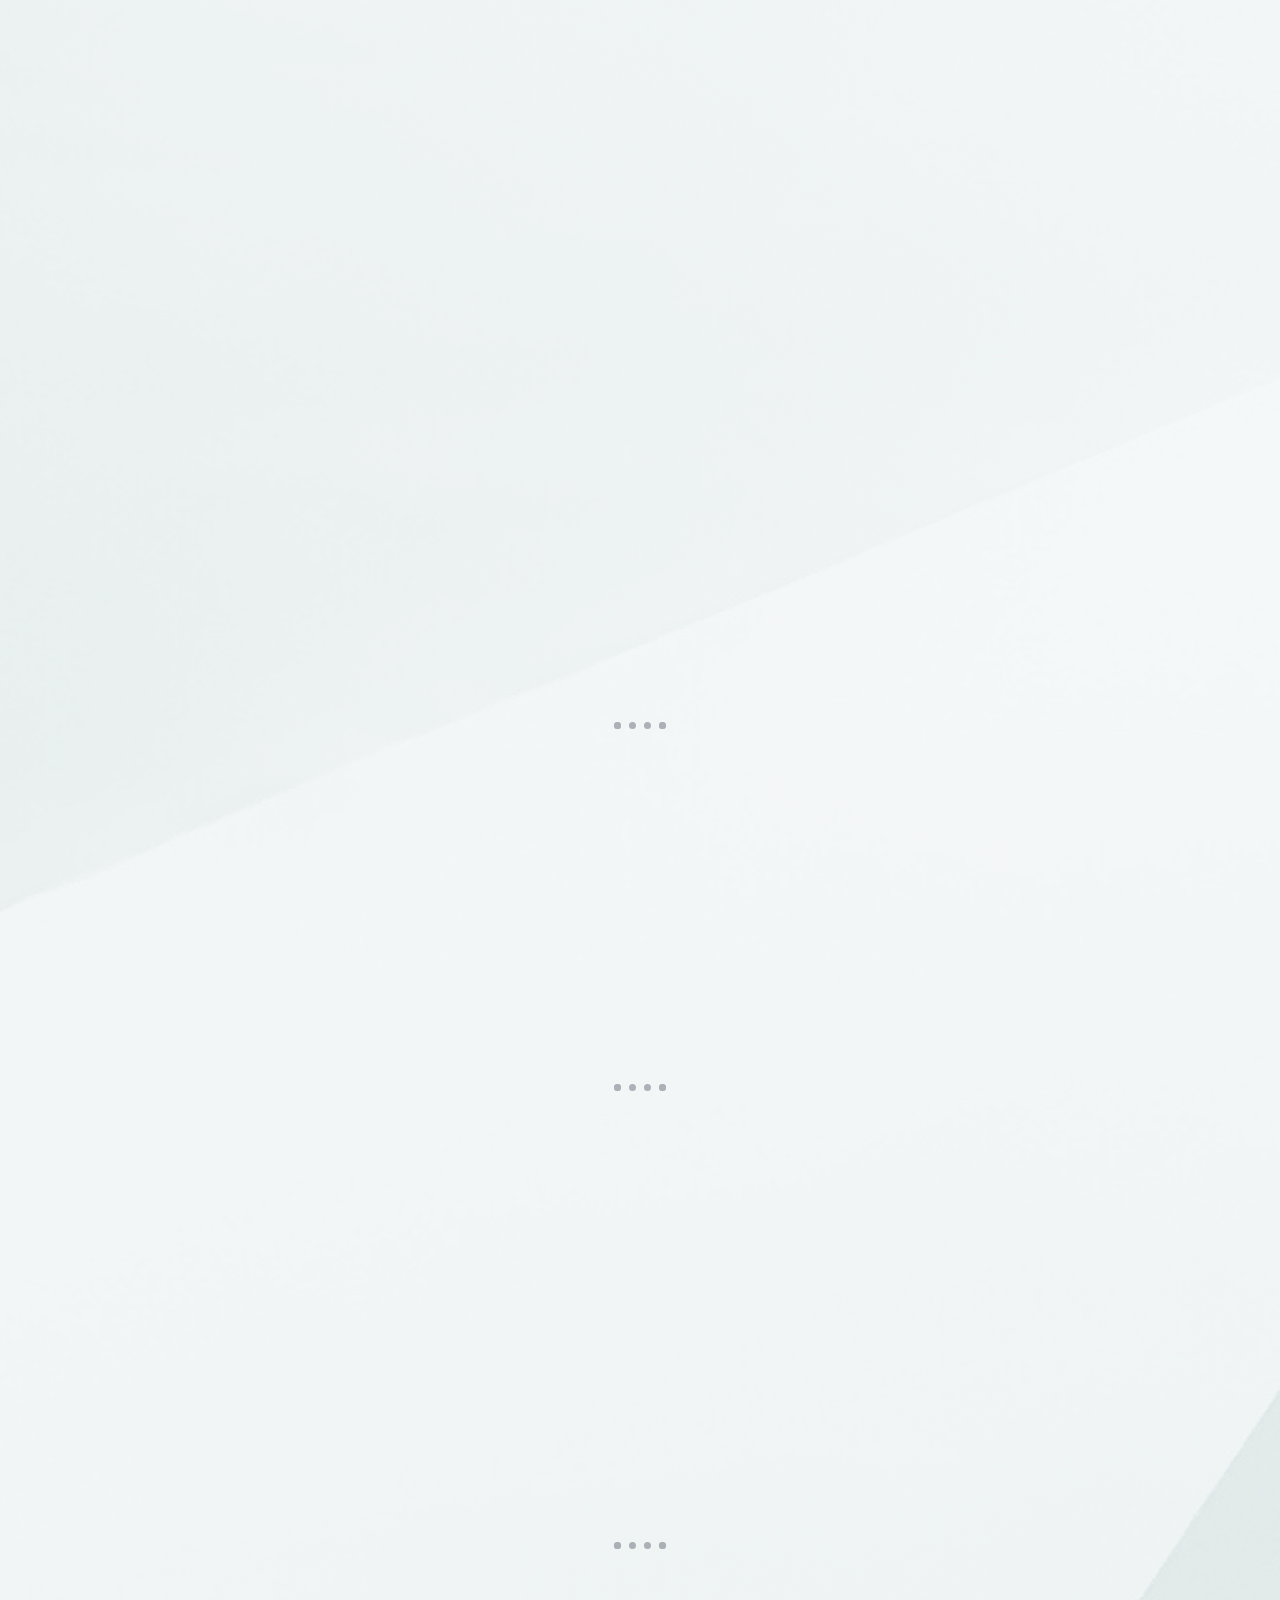
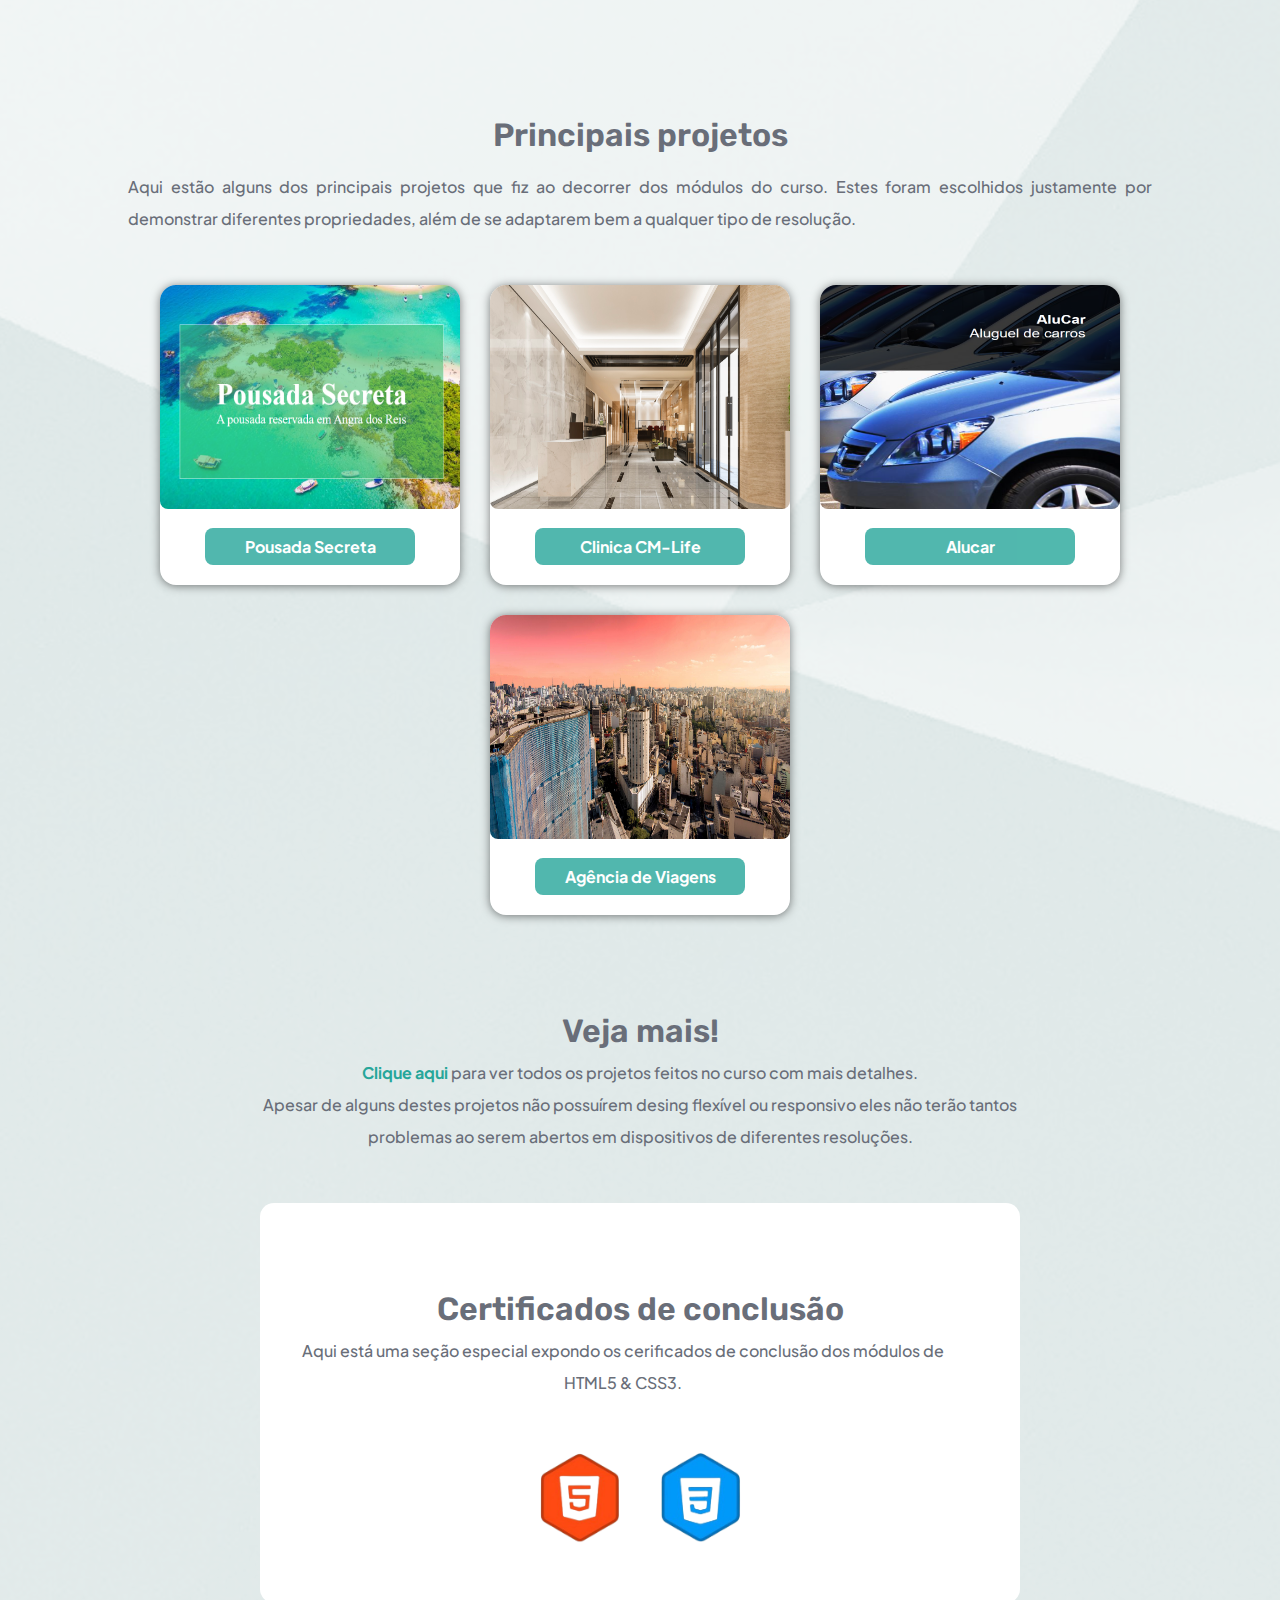
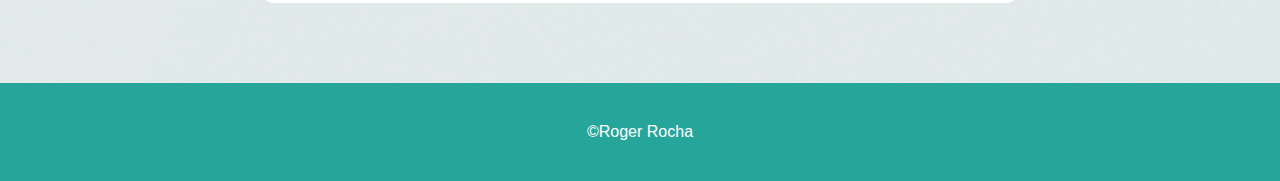
==== commit e7e5fd04: "Atualizado" ====
--- a/index.html
+++ b/index.html
@@ -6,7 +6,8 @@
     <link rel="stylesheet" href="style.css">
     <link rel="preconnect" href="https://fonts.googleapis.com">
     <link rel="preconnect" href="https://fonts.gstatic.com" crossorigin>
-    <link href="https://fonts.googleapis.com/css2?family=Montserrat:wght@100..900&family=Open+Sans:wght@300..800&display=swap" rel="stylesheet">
+    <link href="https://fonts.googleapis.com/css2?family=Rubik:ital,wght@0,300..900;1,300..900&display=swap" rel="stylesheet">  
+    <link href="https://fonts.googleapis.com/css2?family=PT+Sans:ital,wght@0,400;0,700;1,400;1,700&family=Plus+Jakarta+Sans:ital,wght@0,200..800;1,200..800&family=Rubik:ital,wght@0,300..900;1,300..900&display=swap" rel="stylesheet">
     <title>Portifólio</title>
 </head>
 <body>
@@ -96,11 +97,35 @@
         </section>
 
         <aside class="veja-mais">
-            <article>
+            <article class="info">
                 <h3>Veja mais!</h3>
                 <p><a href="projetos.html" target="_blank">Clique aqui</a> para ver todos os projetos feitos no curso com mais detalhes.</p>
                 <p>Apesar de alguns destes projetos não possuírem desing flexível ou responsivo eles não terão tantos problemas ao serem abertos em dispositivos de diferentes resoluções.</p>
             </article>
+
+            <div class="certificados">
+    
+                <article class="info">
+                    <h3>Certificados de conclusão</h3>
+                    <p>Aqui está uma seção especial expondo os cerificados de conclusão dos módulos de HTML5 & CSS3.</p>
+                </article>
+
+                <nav class="jigalu">
+                    <a href="https://www.devmedia.com.br/certificado/tecnologia/html/roger-rocha" target="_blank">
+                        <figure>
+                            <img src="imagens/certificado.html.png" alt="">
+                        </figure>
+                    </a>
+                    <a href="https://www.devmedia.com.br/certificado/tecnologia/css/roger-rocha" target="_blank">
+                        <figure>
+                            <img src="imagens/certificado.css.png" alt="">
+                        </figure>
+                    </a>
+                </nav>
+            </div>
+
+
+
         </aside>
     </main>
 
--- a/style.css
+++ b/style.css
@@ -32,13 +32,12 @@
 
 h1, h2, h3 {
     text-align: center;
-    font-family: 'Montserrat', sans-serif;
+    font-family: 'Rubik', sans-serif;
 }
 
 
 h1 {
     color: #05998c;
-    font-family: 'Montserrat', sans-serif;
     font-size: 3.625rem;
     margin: 20px 0;
 }
@@ -71,7 +70,9 @@
 }
 
 p, a {
-    font-family: 'Open Sans', sans-serif;
+    font-family: 'Plus Jakarta Sans', sans-serif;
+    font-weight: 500;
+    color: #696e79;
 }
 
 .descricao p::first-letter {
@@ -117,6 +118,8 @@
 
 .links a:hover {
     background-color: #42454c;
+    transform: scale(1.2);
+    transition: 0.5s;
 }
 
 .links img {
@@ -139,17 +142,13 @@
     margin: 20px auto 20px;
 }
 
-.descricao, .sobre-projetos {
+.descricao, .sobre-projetos, .info {
     max-width: 800px;
-    margin: auto;
+    margin: 50px auto;
 }
 
 .sobre-projetos p {
     text-align: justify;
-}
-
-.sobre-projetos p::first-letter {
-    margin-left: 30px;
 }
 
 .descricao a:hover {
@@ -230,9 +229,42 @@
 .veja-mais {
     max-width: 800px;
     margin: auto;
+    display: flex;
+    justify-content: space-evenly;
+    align-items: center;
+    flex-wrap: wrap;
     text-align: center;
     line-height: 2em;
     font-family: sans-serif;
+}
+
+.certificados {
+    background-color: #fff;
+    border-radius: 14px;
+    margin: 0 20px;
+    padding: 40px;
+    width: 100%;
+    height: 400px;
+}
+
+.jigalu {
+    display: flex;
+    justify-content: center;
+    flex-wrap: wrap;
+    gap: 20px;
+}
+
+.jigalu img {
+    width: 100px;
+}
+
+.jigalu img:hover {
+    transform: scale(1.5);
+    transition: 0.5s;
+}
+
+.certificados .info p {
+    width: 95%;
 }
 
 .veja-mais h3 {
@@ -261,6 +293,12 @@
 @media (max-width: 840px) {
     p {
         margin: 0 30px;
+    }
+}
+
+@media (max-width: 560px) {
+    .certificados {
+        height: 480px;
     }
 }
 
